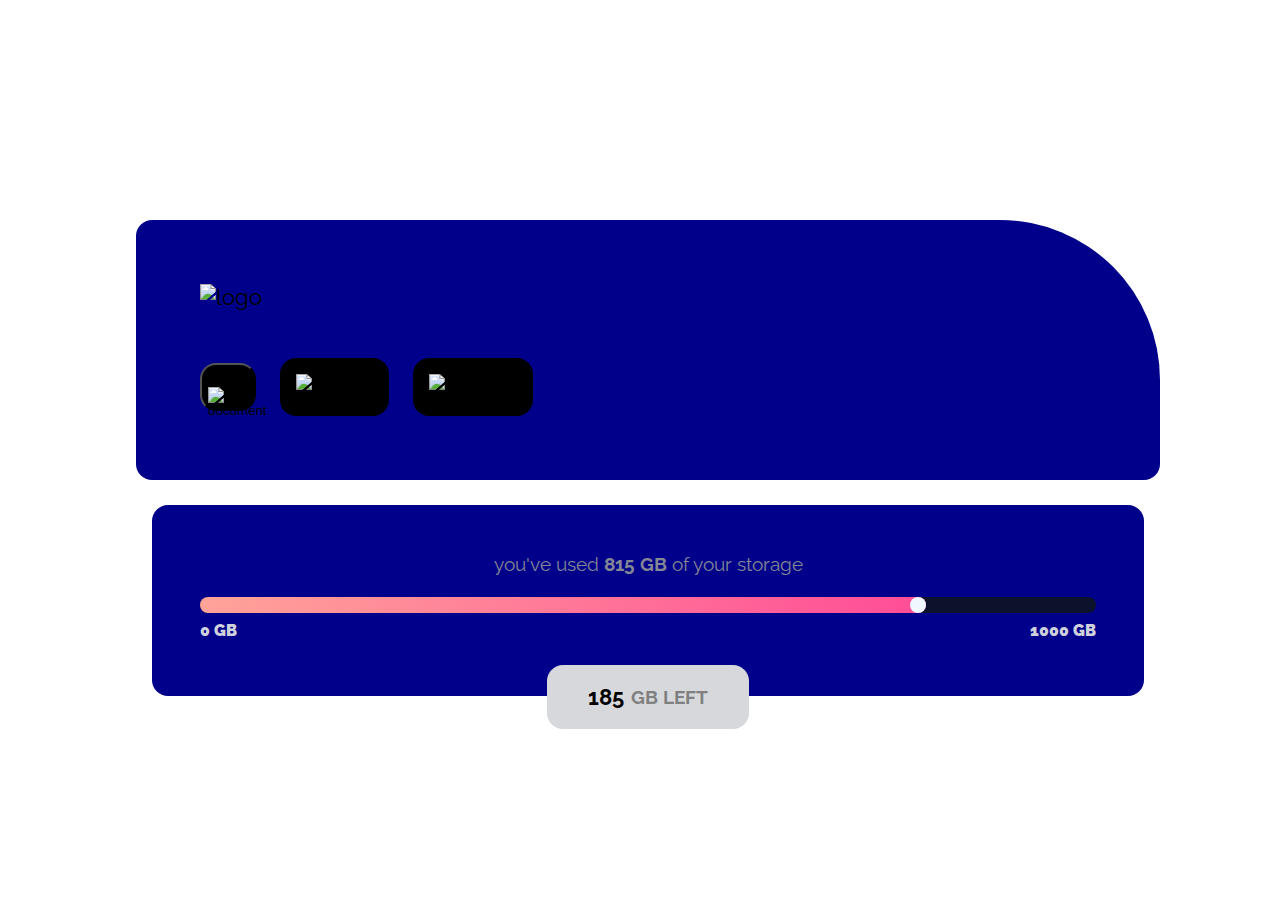
==== Fylo-FronedMentor-Challenge/index.html @ cddab15c "my fylo project" ====
<!DOCTYPE html>
<html lang="en">
<head>
  <meta charset="UTF-8">
  <meta name="viewport" content="width=device-width, initial-scale=1.0"> <!-- displays site properly based on user's device -->
  
  <!-- Fonts -->
  <link rel="preconnect" href="https://fonts.googleapis.com">
  <link rel="preconnect" href="https://fonts.gstatic.com" crossorigin>
  <link href="https://fonts.googleapis.com/css2?family=Raleway:wght@400;700&display=swap" rel="stylesheet">
  <link rel="icon" type="image/png" sizes="32x32" href="./assets/favicon-32x32.png">
  <link rel="stylesheet" href="./index-mobile.css">
  <title>Fylo data storage component</title>
</head>

<body>
  <div class="container">
      <div class="card card-logo">
        <img src="./assets/logo.svg" alt="logo">
        <div class="box-1-icons">
          <!-- <div class="btn"> -->
            <button class="document-btn" value="file"><input id="file-uploads" type="file"><img src="./assets/icon-document.svg" alt="document"></button>
            <!-- <img src="./assets/icon-document.svg" alt="document"> -->
          <!-- </div> -->

          <div class="btn">
            <img src="./assets/icon-folder.svg" alt="folder">
          </div>

          <div class="btn">
            <img src="./assets/icon-upload.svg" alt="upload">
          </div>
        </div>
      </div>

      <div class="card card-storage">
        <div class="description">
            you've used <strong id="usedStorage"> 815 GB</strong> of your storage
        </div>
        <div id="progress-bar">
          <div id="progress-bar-color">
            <div class="circle"></div>
          </div>
        </div>
        <div class="box-2">
          <div class="txt"> <strong> 0 GB</strong></div>
          <div class="txt"> <strong id="maxStorage"> 1000 GB</strong></div>
        </div>

        <div class="floating-message-container">
          <div class="message">
            <strong id="usage-left">185</strong>
            <span> GB LEFT </span>
          </div>
          <div class="triangle-chupchik"></div>
        </div>
      </div>
      
  </div>
  <script src="app.js" charset="utf-8"></script>
  

</body>
</html>
---- Fylo-FronedMentor-Challenge/index-mobile.css ----
body{
    font-family: 'Raleway', sans-serif;
    font-size: 22.4px;
    height: 100vh;
    width: 100vw;
    background-image: url(./assets/bg-mobile.png);
    background-repeat: no-repeat;
    background-size: cover;
}

.container{

    display: flex;
    flex-direction: column; /* orgenize in 2 columns*/
    align-items: center;
    justify-content:center; /*position the container elements*/
    height: 100%;
    gap: 1.6rem;
}

.card{
    background-color: darkblue;
    width: 70%;
    border-radius: 1rem;
}

.card-logo{
    padding: 4rem;
    border-top-right-radius: 10rem;
    
}
.box-1-icons{
    display: flex;
    flex-direction: row;
    align-items: center;
    margin-top: 3rem;
    gap: 1.5rem;

}

.document-btn{
    background-color: black;
    border-radius: 1rem;
    width: 3.5rem;
    height: 3rem;
    place-items: center;
}
#file-uploads{
    opacity: 0;
}

.btn{
    background-color: black;
    padding: 1rem;
    border-radius: 1rem;
    display: flex;
    align-items:flex-start;
    justify-content:center;
    
}


.card-storage{
    padding: 3rem;
    display: flex;
    flex-direction: column;
    align-items: center;
    position: relative;
}

.description{
    color:hsl(229, 7%, 55%);
    font-size: 1.2rem;
    font-weight: 400;
    width: 100%;
    text-align: center;
    padding-bottom: 1.4rem;
}

.box-2{
    width: 100%;
    display: flex;
    flex-direction: row;
    align-items: center;
    justify-content: space-between;
    padding: 0.5rem;
}

.txt{
    color: hsl(227, 17%, 84%);
    font-weight: 700;
    font-size: 1rem;
}

#progress-bar{
    width: 100%;
    background-color:  hsl(229, 57%, 11%);
    border-radius: 1rem ;
}

#progress-bar-color{
    width: 81%;
    background-image: linear-gradient(to right,hsl(6, 100%, 80%),hsl(335, 100%, 65%)); /*go right, start , end*/
    display: flex;
    flex-direction: row;
    align-items: flex-end;
    justify-content: flex-end;
    border-radius: 1rem;

}
.circle{
    width: 1rem;
    height: 1rem;
    background-color: aliceblue;
    border-radius: 1rem
}


.floating-message-container{
    position:absolute ;
    border-radius: 1rem;
    background-size: cover;


}
.message{
    background-color: hsl(225, 5%, 85%);
    padding: 1.2rem 2.6rem;
    border-radius: 1rem;
    margin-top: 7rem;
    display: flex;
    flex-direction: row;
    align-items: center;
    justify-content: center;
    
}
.message .usage-left{
    font-size: 3rem;
}
.message span{
    color: gray;
    font-size: 1.2rem;
    font-weight: 700;
    margin-left: 0.4rem;

}

.triangle-chupchik{
    display: none;
}

/* input{
    opacity: 0;
} */

@media screen and (min-width: 1440px){
    body{
        background-image: url(./assets/bg-desktop.png);
        background-size: contain;
        background-position-y: bottom;
        background-color: hsl(229, 57%, 11%);
        display: flex;
        align-items: center;
        justify-content: center;
    
    }
    .container{
        flex-direction: row;
        align-items: flex-end;
        height: fit-content;
        width: 64%;
        gap: 3rem;
    }

    .card-logo{
        width: 40%;
        padding: 4rem 3rem;
    }
    .card-storage{
        width: 60%;
    }
    .description{
    text-align: left;
    }

    .floating-message-container{
        display: flex;
        flex-direction: column;
        align-items: flex-end;
        left: unset;
        right: 3rem;
        top: -70%;
    }

    .message{
        left: 0;
        border-bottom-right-radius:0 ;
    
    }

    .triangle-chupchik{
        display:block;
        width: 0;
        height: 0;
        border-right: 10px solid hsl(225, 5%, 85%);
        border-top: 10px solid hsl(225, 5%, 85%);
        border-left: 10px solid transparent ;
        border-bottom:10px solid transparent; 
        
    }

}
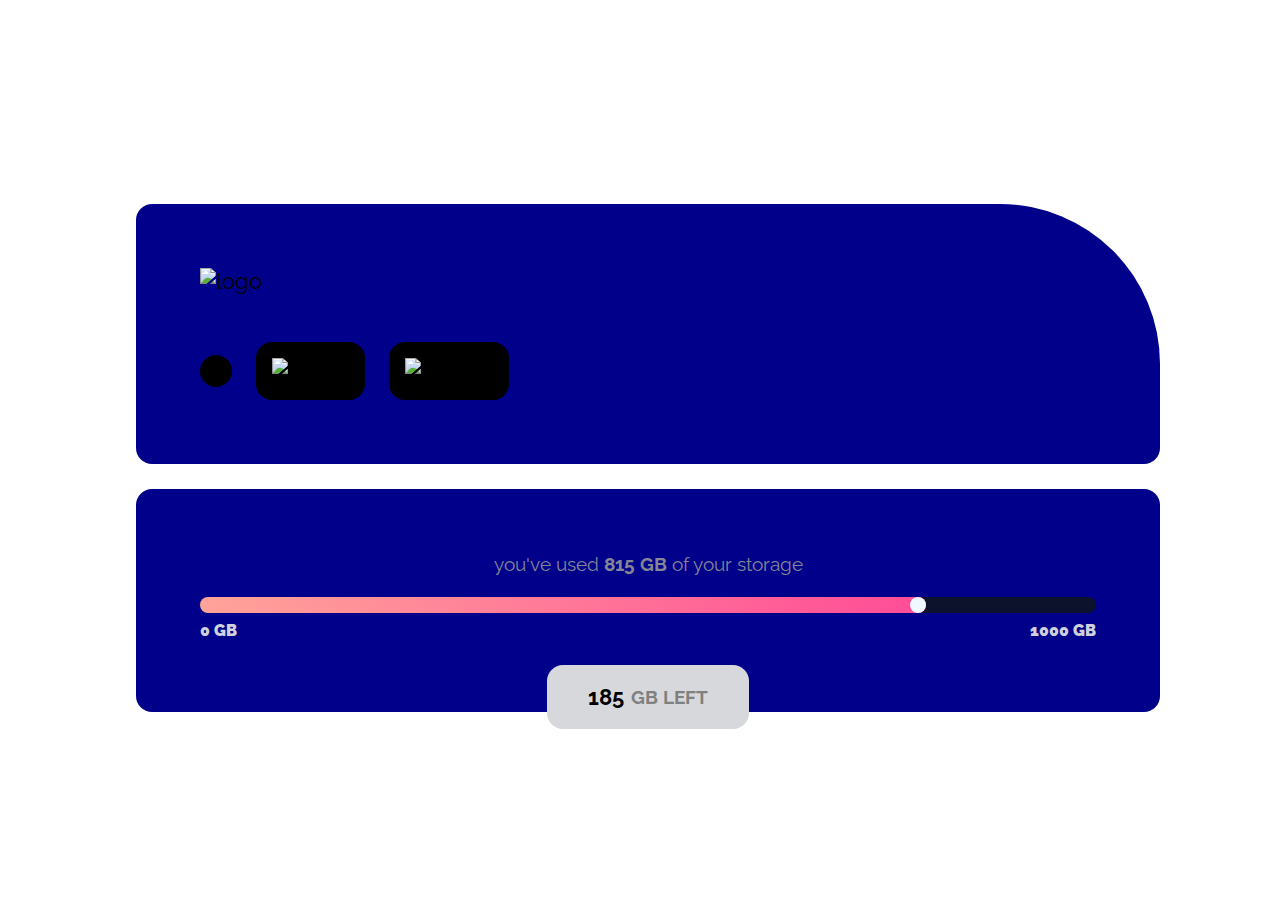
==== commit 58f2d94a: "Add files via upload" ====
--- a/Fylo-FronedMentor-Challenge/index.html
+++ b/Fylo-FronedMentor-Challenge/index.html
@@ -9,7 +9,7 @@
   <link rel="preconnect" href="https://fonts.gstatic.com" crossorigin>
   <link href="https://fonts.googleapis.com/css2?family=Raleway:wght@400;700&display=swap" rel="stylesheet">
   <link rel="icon" type="image/png" sizes="32x32" href="./assets/favicon-32x32.png">
-  <link rel="stylesheet" href="./index-mobile.css">
+  <link rel="stylesheet" href="./style.css">
   <title>Fylo data storage component</title>
 </head>
 
@@ -18,10 +18,15 @@
       <div class="card card-logo">
         <img src="./assets/logo.svg" alt="logo">
         <div class="box-1-icons">
-          <!-- <div class="btn"> -->
-            <button class="document-btn" value="file"><input id="file-uploads" type="file"><img src="./assets/icon-document.svg" alt="document"></button>
+          <div class="btn">
+            <input type="file" class="file-uploads" id="upload-file-btn"></input>
+             <img
+               src="./assets/icon-document.svg" 
+               alt="" 
+               class="upload-btn-doc">
+            
             <!-- <img src="./assets/icon-document.svg" alt="document"> -->
-          <!-- </div> -->
+          </div>
 
           <div class="btn">
             <img src="./assets/icon-folder.svg" alt="folder">
@@ -61,4 +66,4 @@
   
 
 </body>
-</html>
+</html>--- a/Fylo-FronedMentor-Challenge/style.css
+++ b/Fylo-FronedMentor-Challenge/style.css
@@ -0,0 +1,216 @@
+body{
+    font-family: 'Raleway', sans-serif;
+    font-size: 22.4px;
+    height: 100vh;
+    width: 100vw;
+    background-image: url(./assets/bg-mobile.png);
+    background-repeat: no-repeat;
+    background-size: cover;
+}
+
+.container{
+    display: flex;
+    flex-direction: column; /* orgenize in 2 columns*/
+    align-items: center;
+    justify-content:center; /*position the container elements*/
+    height: 100%;
+    gap: 1.6rem;
+}
+
+.card{
+    background-color: darkblue;
+    width: 70%;
+    border-radius: 1rem;
+}
+
+.card-logo{
+    padding: 4rem;
+    border-top-right-radius: 10rem;
+    
+}
+.box-1-icons{
+    display: flex;
+    flex-direction: row;
+    align-items: center;
+    margin-top: 3rem;
+    gap: 1.5rem;
+
+}
+
+.document-btn{
+    background-color: black;
+    border-radius: 1rem;
+    width: 3.5rem;
+    height: 3rem;
+    place-items: center;
+}
+
+.file-uploads {
+    z-index: 1;
+    position: absolute;
+    height: 50px;
+    width: 50px;
+    opacity: 0;
+    cursor: pointer;
+}
+
+
+.btn{
+    background-color: black;
+    padding: 1rem;
+    border-radius: 1rem;
+    display: flex;
+    align-items:flex-start;
+    justify-content:center;
+}
+
+.card-storage{
+    padding: 4rem;
+    display: flex;
+    flex-direction: column;
+    align-items: center;
+    position: relative;
+}
+
+.description{
+    color:hsl(229, 7%, 55%);
+    font-size: 1.2rem;
+    font-weight: 400;
+    width: 100%;
+    text-align: center;
+    padding-bottom: 1.4rem;
+}
+
+.box-2{
+    width: 100%;
+    display: flex;
+    flex-direction: row;
+    align-items: center;
+    justify-content: space-between;
+    padding: 0.5rem;
+}
+
+.txt{
+    color: hsl(227, 17%, 84%);
+    font-weight: 700;
+    font-size: 1rem;
+}
+
+#progress-bar{
+    width: 100%;
+    background-color:  hsl(229, 57%, 11%);
+    border-radius: 1rem ;
+}
+
+#progress-bar-color{
+    width: 81%;
+    background-image: linear-gradient(to right,hsl(6, 100%, 80%),hsl(335, 100%, 65%)); /*go right, start , end*/
+    display: flex;
+    flex-direction: row;
+    align-items: flex-end;
+    justify-content: flex-end;
+    border-radius: 1rem;
+
+}
+.circle{
+    width: 1rem;
+    height: 1rem;
+    background-color: aliceblue;
+    border-radius: 1rem
+}
+
+
+.floating-message-container{
+    position:absolute ;
+    border-radius: 1rem;
+    background-size: cover;
+
+
+}
+.message{
+    background-color: hsl(225, 5%, 85%);
+    padding: 1.2rem 2.6rem;
+    border-radius: 1rem;
+    margin-top: 7rem;
+    display: flex;
+    flex-direction: row;
+    align-items: center;
+    justify-content: center;
+    
+}
+.message .usage-left{
+    font-size: 3rem;
+}
+.message span{
+    color: gray;
+    font-size: 1.2rem;
+    font-weight: 700;
+    margin-left: 0.4rem;
+
+}
+
+.triangle-chupchik{
+    display: none;
+}
+
+/* input{
+    opacity: 0;
+} */
+
+@media screen and (min-width: 1440px){
+    body{
+        background-image: url(./assets/bg-desktop.png);
+        background-size: contain;
+        background-position-y: bottom;
+        background-color: hsl(229, 57%, 11%);
+        display: flex;
+        align-items: center;
+        justify-content: center;
+    
+    }
+    .container{
+        flex-direction: row;
+        align-items: flex-end;
+        height: fit-content;
+        width: 64%;
+        gap: 3rem;
+    }
+
+    .card-logo{
+        width: 40%;
+        padding: 4rem 3rem;
+    }
+    .card-storage{
+        width: 60%;
+    }
+    .description{
+    text-align: left;
+    }
+
+    .floating-message-container{
+        display: flex;
+        flex-direction: column;
+        align-items: flex-end;
+        left: unset;
+        right: 3rem;
+        top: -70%;
+    }
+
+    .message{
+        left: 0;
+        border-bottom-right-radius:0 ;
+    
+    }
+
+    .triangle-chupchik{
+        display:block;
+        width: 0;
+        height: 0;
+        border-right: 10px solid hsl(225, 5%, 85%);
+        border-top: 10px solid hsl(225, 5%, 85%);
+        border-left: 10px solid transparent ;
+        border-bottom:10px solid transparent; 
+        
+    }
+
+}
